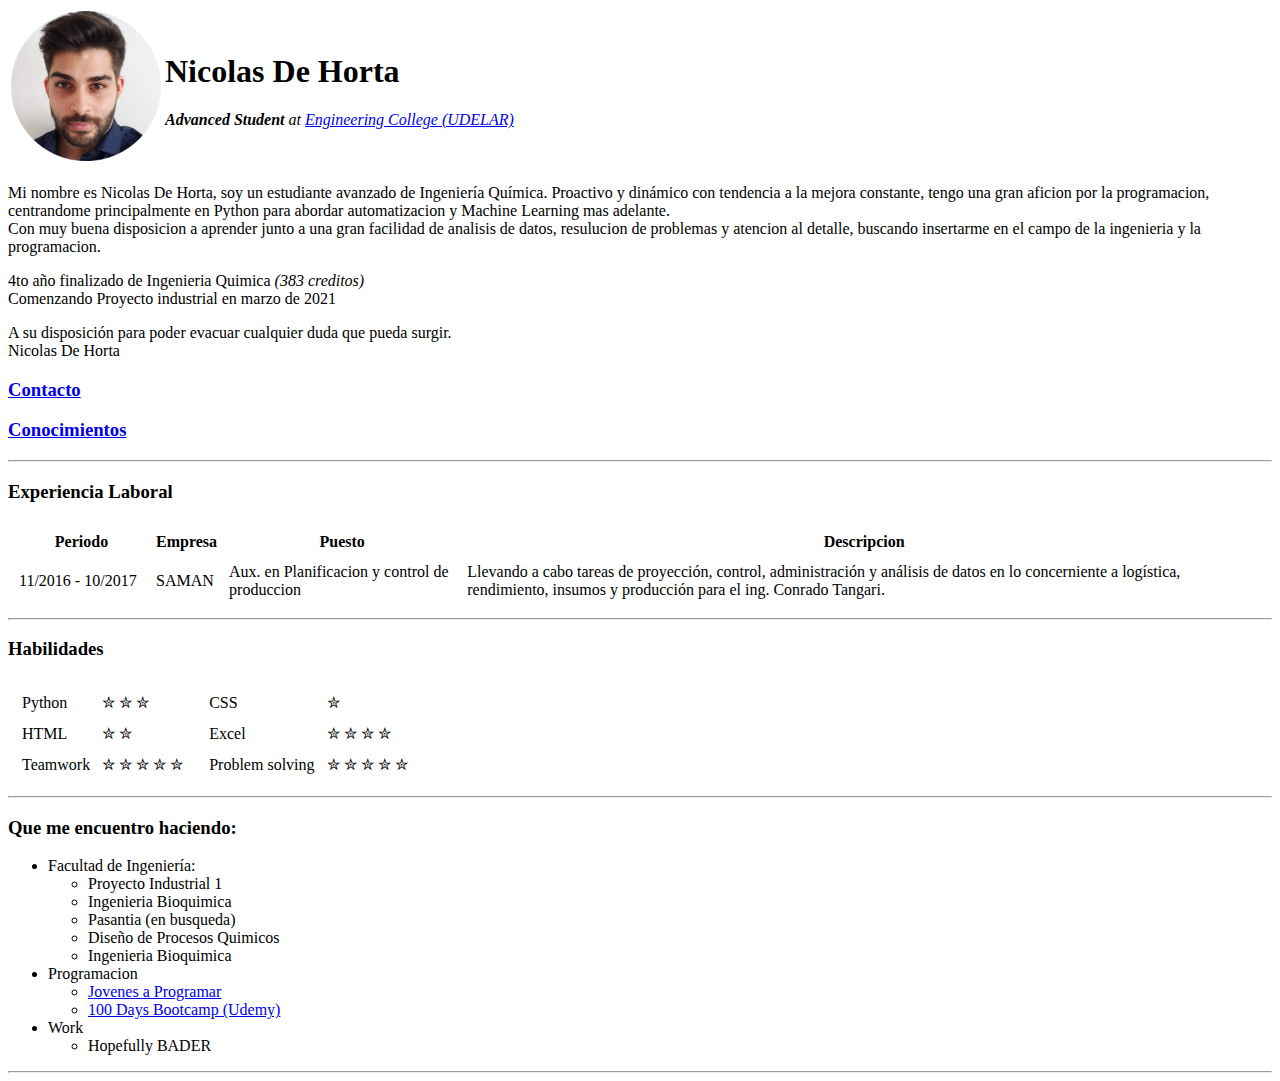
==== index.html @ c1cd3dda "Initial website files" ====
<!DOCTYPE html>
<html lang="en" dir="ltr">

  <head>
    <meta charset="utf-8">
    <title>Nico's personal Webpage</title>
  </head>

  <body>
    <table>
      <tr>
        <td><img src="nico_img_circle.jpg" alt="Nicolas profile picture" width="150"></td>
        <td><h1>Nicolas De Horta</h1>
        <p><em><strong>Advanced Student </strong> at <a href="https://www.fing.edu.uy">Engineering College (UDELAR)</a></em></p></td>
      </tr>
    </table>

    <p>Mi nombre es Nicolas De Horta, soy un estudiante avanzado de Ingeniería Química.
       Proactivo y dinámico con tendencia a la mejora constante, tengo una gran aficion
        por la programacion, centrandome principalmente en Python para abordar
        automatizacion y Machine Learning mas adelante.<br>
       Con muy buena disposicion a aprender junto a una gran facilidad de analisis
       de datos, resulucion de problemas y atencion al detalle, buscando insertarme
      en el campo de la ingenieria y la programacion.</p>

    <p>4to año finalizado de Ingenieria Quimica <em>(383 creditos)</em><br>
      Comenzando Proyecto industrial en marzo de 2021</p>

    <p>A su disposición para poder evacuar cualquier duda que pueda surgir. <br>
      Nicolas De Horta
      <a href="contact.html"><h3>Contacto</h3></a>
      <a href="conocimientos.html"><h3>Conocimientos</h3></a>
    </p>
    <hr>
<h3>Experiencia Laboral</h3>
    <table cellspacing=10>
      <thead>
       <th width=125>Periodo</th>
       <th>Empresa</th>
       <th>Puesto</th>
       <th>Descripcion</th>
      </thead>
      <tbody>
        <tr>
          <td>11/2016 - 10/2017</td>
          <td>SAMAN</td>
          <td>Aux. en Planificacion y control de produccion</td>
          <td>Llevando a cabo tareas de proyección, control, administración y análisis de datos en lo concerniente a logística, rendimiento, insumos y producción para el ing. Conrado Tangari.</td>
        </tr>
      </tbody>
    </table>
    <hr>
<h3>Habilidades</h3>
<table>
  <tr>

    <td>
      <table cellspacing=10>
        <tr >
          <td>Python</td>
          <td>✮ ✮ ✮ </td>
        </tr>
        <tr>
          <td>HTML</td>
          <td>✮ ✮</td>
        </tr>
        <tr>
          <td>Teamwork</td>
          <td>✮ ✮ ✮ ✮ ✮</td>
        </tr>
      </table>
    </td>
    <td>
      <table cellspacing=10>
        <tr>
          <td>CSS</td>
          <td>✮</td>
        </tr>
        <tr>
          <td>Excel</td>
          <td>✮ ✮ ✮ ✮</td>
        </tr>
        <tr>
          <td>Problem solving</td>
          <td>✮ ✮ ✮ ✮ ✮</td>
        </tr>
      </table>
    </td>

  </tr>
</table>
<hr>

    <h3>Que me encuentro haciendo:</h3>
    <ul>
      <li>Facultad de Ingeniería:</li>
      <ul>
        <li>Proyecto Industrial 1</li>
        <li>Ingenieria Bioquimica</li>
        <li>Pasantia (en busqueda)</li>
        <li>Diseño de Procesos Quimicos</li>
        <li>Ingenieria Bioquimica</li>
      </ul>
      <li>Programacion</li>
      <ul>
        <li><a href="https://jovenesaprogramar.edu.uy">Jovenes a Programar</a></li>
        <li><a href="https://www.udemy.com/course/100-days-of-code/">100 Days Bootcamp (Udemy)</a></li>
      </ul>
      <li>Work</li>
        <ul>
          <li>Hopefully BADER</li>
        </ul>
    </ul>
    <hr>
  </body>

</html>
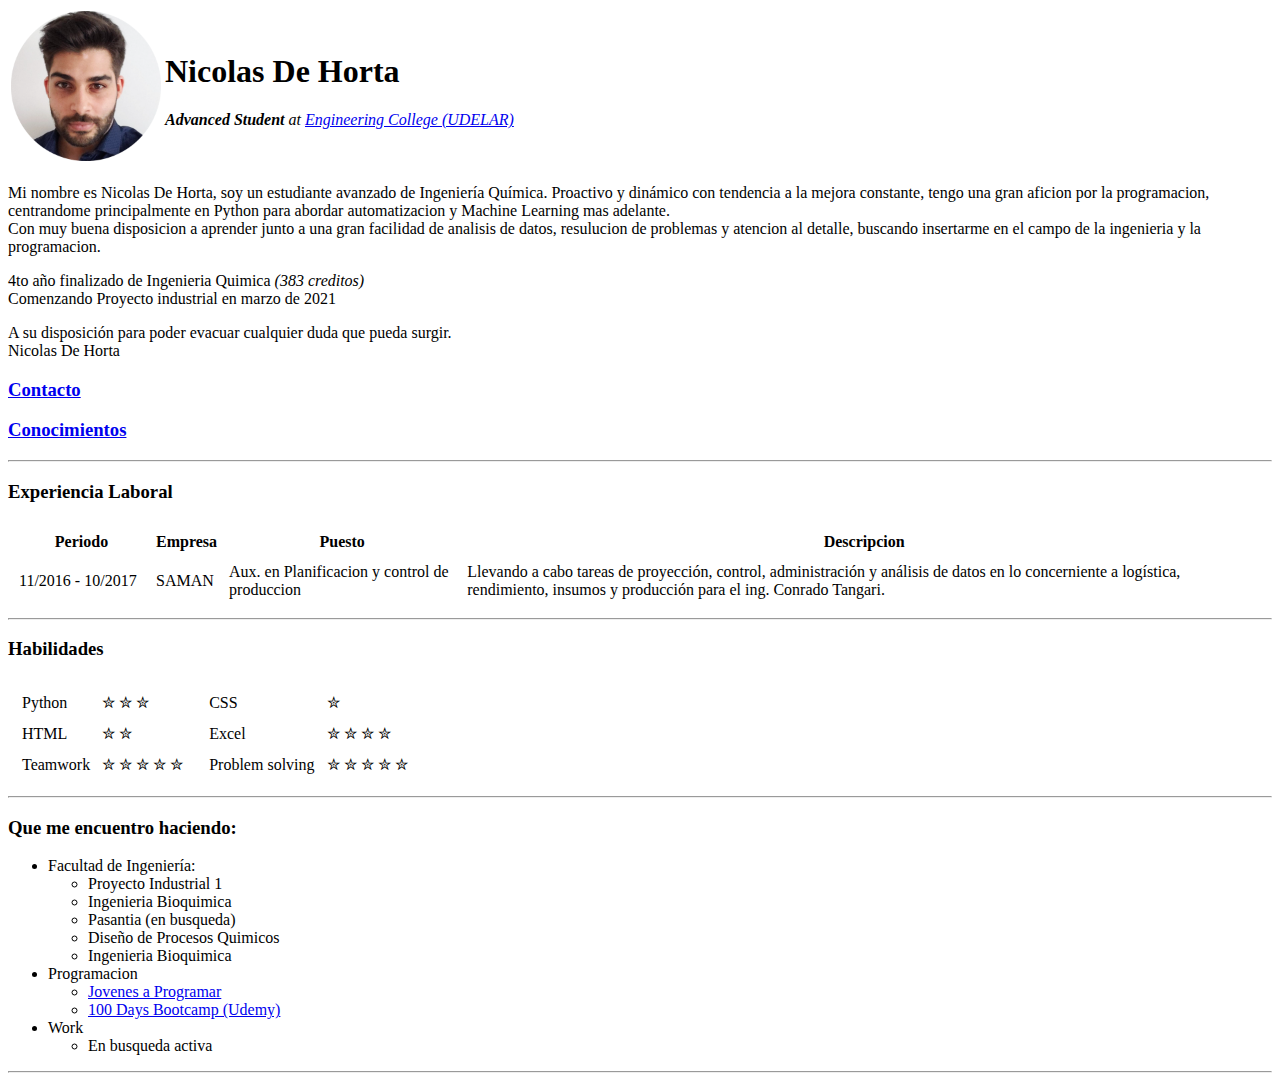
==== commit b4b41dad: "Add files via upload" ====
--- a/index.html
+++ b/index.html
@@ -108,7 +108,7 @@
       </ul>
       <li>Work</li>
         <ul>
-          <li>Hopefully BADER</li>
+          <li>En busqueda activa</li>
         </ul>
     </ul>
     <hr>
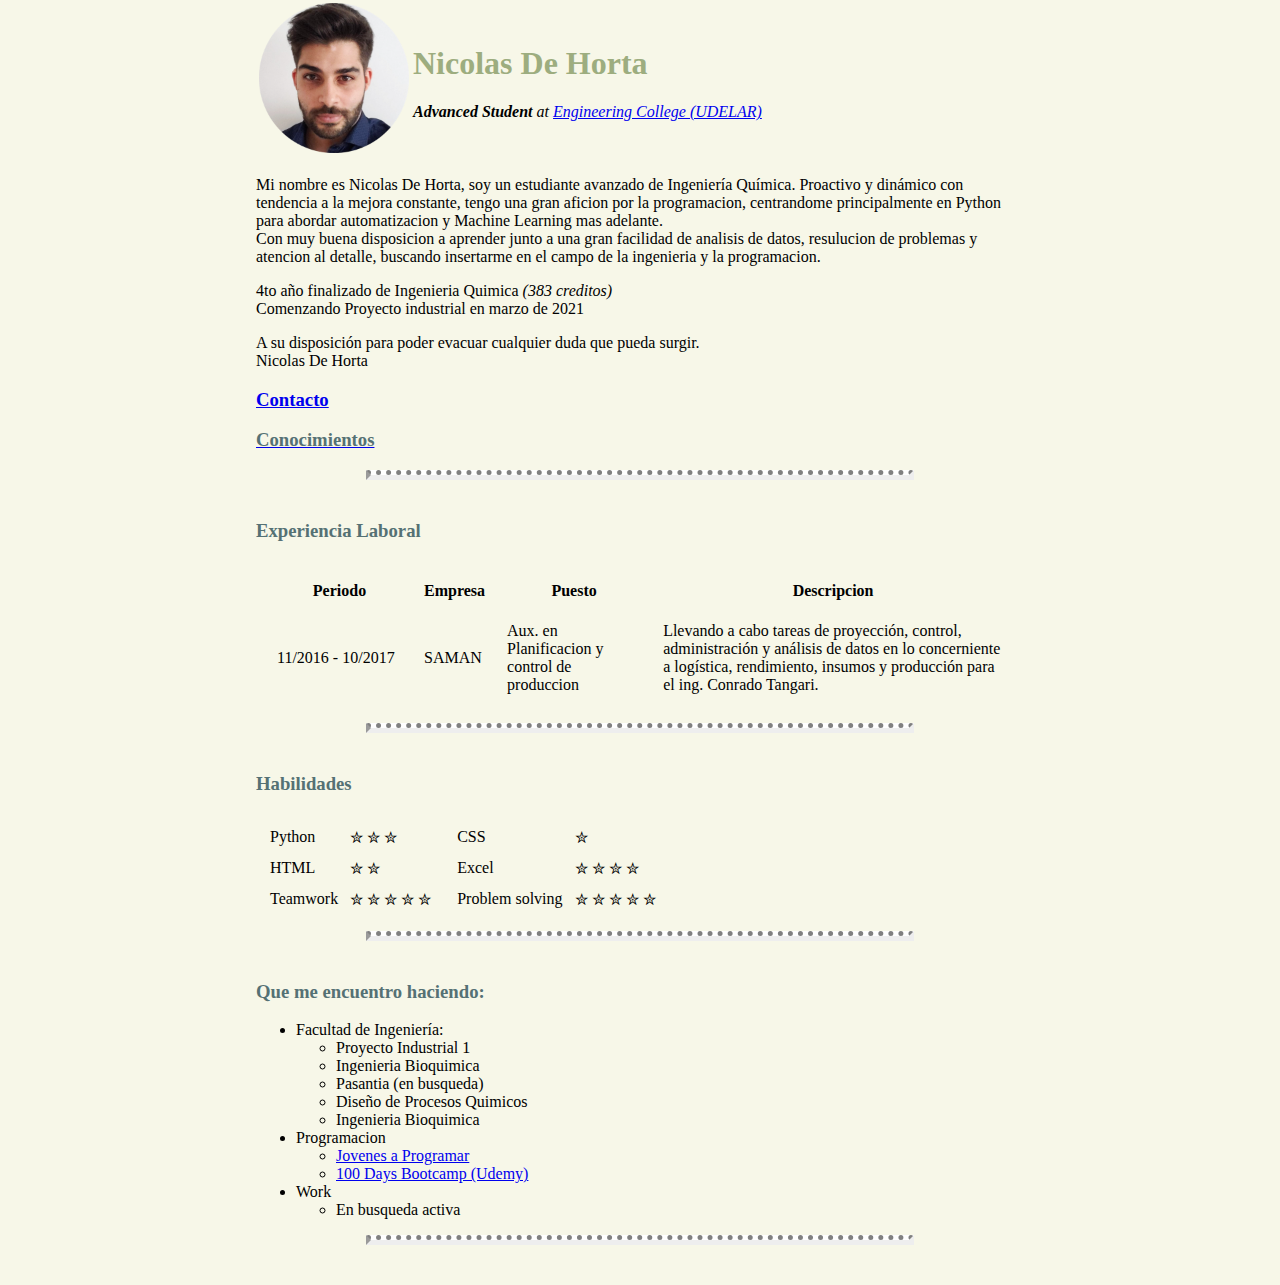
==== commit 197a05b7: "Add files via upload" ====
--- a/index.html
+++ b/index.html
@@ -4,6 +4,8 @@
   <head>
     <meta charset="utf-8">
     <title>Nico's personal Webpage</title>
+    <link rel="stylesheet" href="css/style.css">
+
   </head>
 
   <body>
@@ -11,7 +13,8 @@
       <tr>
         <td><img src="nico_img_circle.jpg" alt="Nicolas profile picture" width="150"></td>
         <td><h1>Nicolas De Horta</h1>
-        <p><em><strong>Advanced Student </strong> at <a href="https://www.fing.edu.uy">Engineering College (UDELAR)</a></em></p></td>
+        <p><em><strong>Advanced Student </strong> at
+          <a href="https://www.fing.edu.uy">Engineering College (UDELAR)</a></em></p></td>
       </tr>
     </table>
 
@@ -33,7 +36,7 @@
     </p>
     <hr>
 <h3>Experiencia Laboral</h3>
-    <table cellspacing=10>
+    <table cellspacing=20>
       <thead>
        <th width=125>Periodo</th>
        <th>Empresa</th>
--- a/css/style.css
+++ b/css/style.css
@@ -0,0 +1,26 @@
+
+
+body {
+    background-color: #f7f7e8;
+    width: 60%;
+    margin: auto;
+}
+
+hr {
+    background-color: white;
+    border-top: dotted;
+    border-width: 5px;
+    width: 70%;
+    margin-bottom: 40px;
+}
+
+h1 {
+  color: #9dad7f;
+}
+
+h2 {
+  color: #557174;
+}
+h3 {
+  color: #557174;
+}
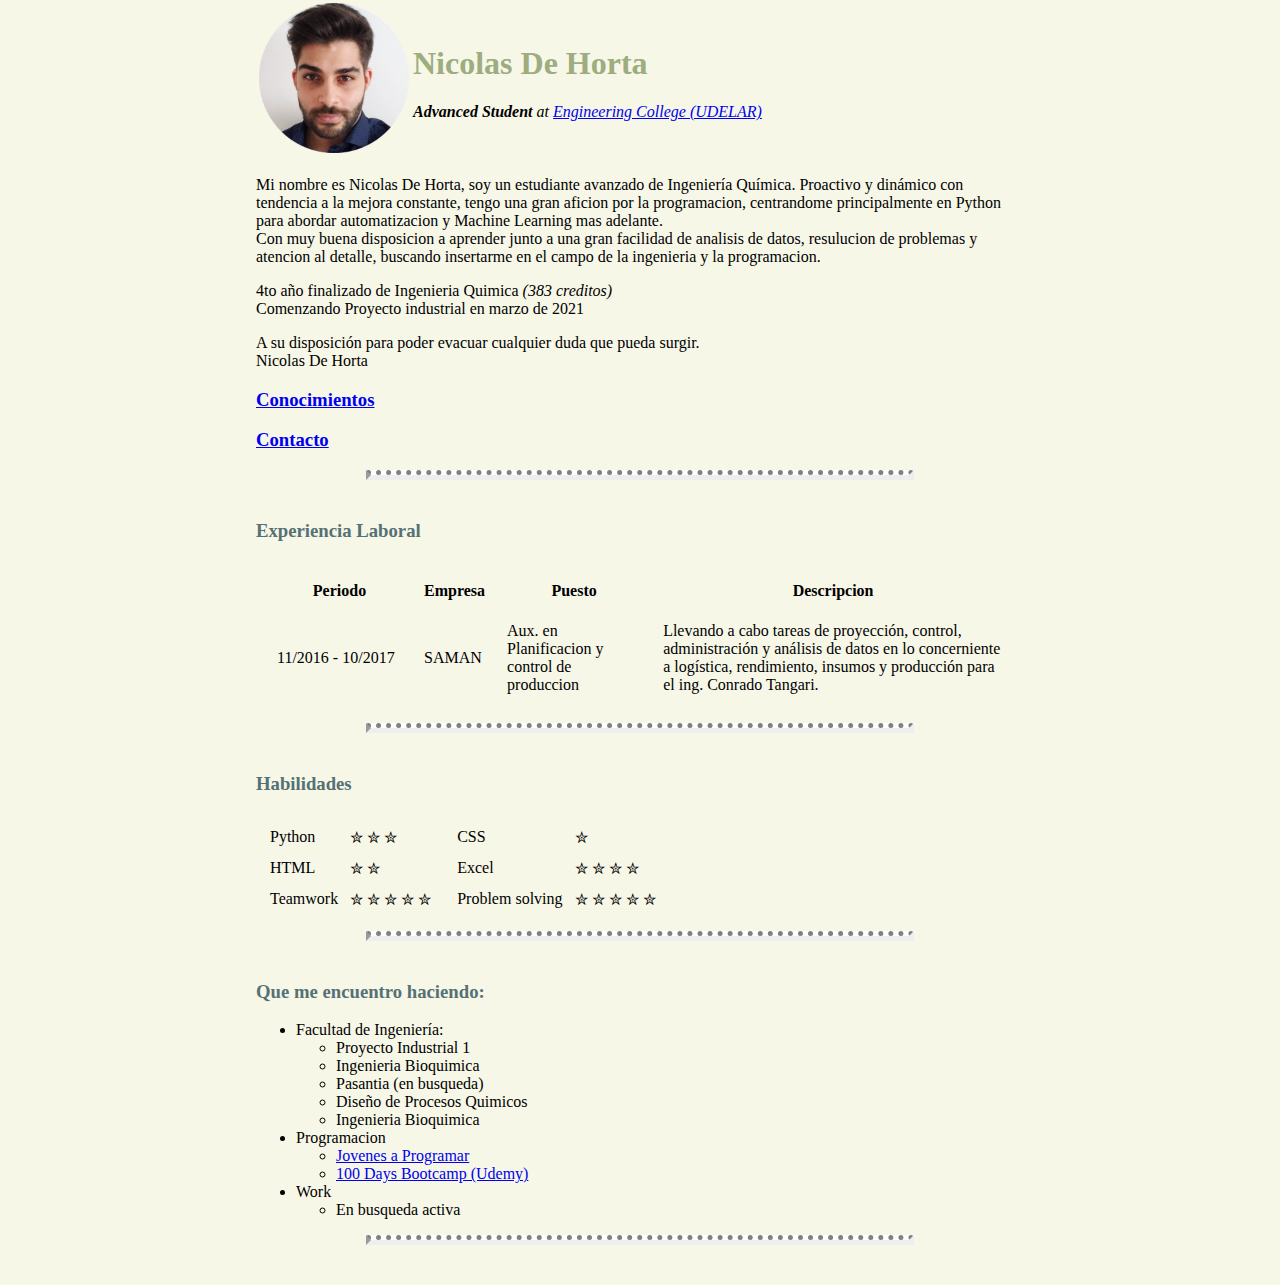
==== commit 1140cf01: "Add files via upload" ====
--- a/index.html
+++ b/index.html
@@ -31,8 +31,10 @@
 
     <p>A su disposición para poder evacuar cualquier duda que pueda surgir. <br>
       Nicolas De Horta
-      <a href="contact.html"><h3>Contacto</h3></a>
-      <a href="conocimientos.html"><h3>Conocimientos</h3></a>
+      <p><a href="conocimientos.html"><h3>Conocimientos</h3></a></p>
+      <p><a href="contact.html"><h3>Contacto</h3></a></p>
+
+
     </p>
     <hr>
 <h3>Experiencia Laboral</h3>
--- a/css/style.css
+++ b/css/style.css
@@ -18,9 +18,11 @@
   color: #9dad7f;
 }
 
-h2 {
-  color: #557174;
-}
 h3 {
   color: #557174;
 }
+
+a:hover {
+  color: orange;
+  font-weight: bolder;
+}
